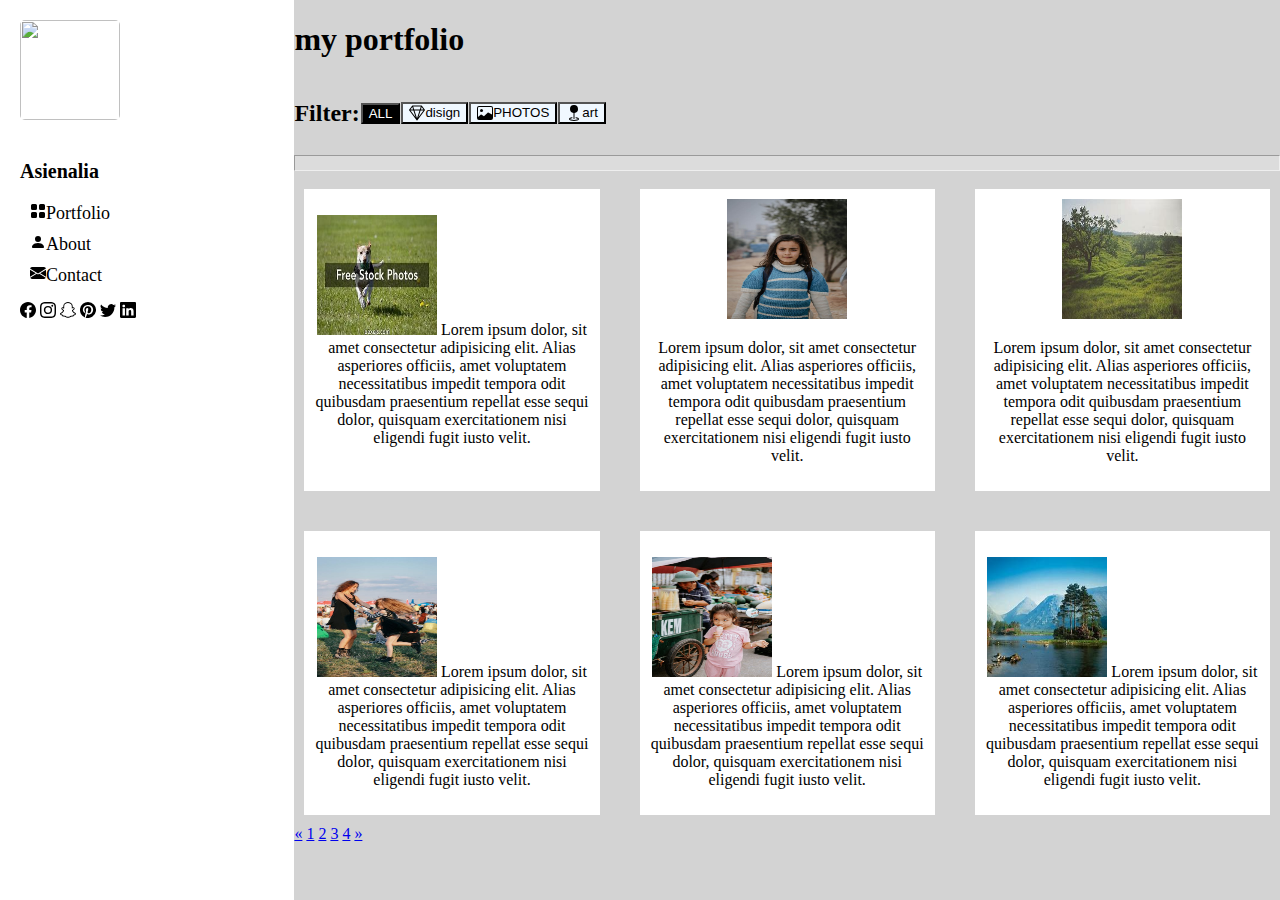
==== index.html @ 68a9106b "changed quiz to index" ====
<!DOCTYPE html>
<html>
  <head>
    <title>portfolio</title>
    <link rel="stylesheet" href="./quiz.css" />
  </head>
  <body>
    <div class="main_container">
      <div class="left_container">
        <img
          id="avatar"
          src="https://images.pexels.com/photos/7939870/pexels-photo-7939870.jpeg?auto=compress&cs=tinysrgb&w=400"
          alt=""
        />
        <p id="username">Asienalia</p>
        <nav>
          <ul>
            <li>
              <a href="#">
                <svg
                  xmlns="http://www.w3.org/2000/svg"
                  width="16"
                  height="16"
                  fill="currentColor"
                  class="bi bi-grid-fill"
                  viewBox="0 0 16 16"
                >
                  <path
                    d="M1 2.5A1.5 1.5 0 0 1 2.5 1h3A1.5 1.5 0 0 1 7 2.5v3A1.5 1.5 0 0 1 5.5 7h-3A1.5 1.5 0 0 1 1 5.5v-3zm8 0A1.5 1.5 0 0 1 10.5 1h3A1.5 1.5 0 0 1 15 2.5v3A1.5 1.5 0 0 1 13.5 7h-3A1.5 1.5 0 0 1 9 5.5v-3zm-8 8A1.5 1.5 0 0 1 2.5 9h3A1.5 1.5 0 0 1 7 10.5v3A1.5 1.5 0 0 1 5.5 15h-3A1.5 1.5 0 0 1 1 13.5v-3zm8 0A1.5 1.5 0 0 1 10.5 9h3a1.5 1.5 0 0 1 1.5 1.5v3a1.5 1.5 0 0 1-1.5 1.5h-3A1.5 1.5 0 0 1 9 13.5v-3z"
                  /></svg
                >Portfolio</a
              >
            </li>
            <li>
              <a href="#">
                <svg
                  xmlns="http://www.w3.org/2000/svg"
                  width="16"
                  height="16"
                  fill="currentColor"
                  class="bi bi-person-fill"
                  viewBox="0 0 16 16"
                >
                  <path
                    d="M3 14s-1 0-1-1 1-4 6-4 6 3 6 4-1 1-1 1H3Zm5-6a3 3 0 1 0 0-6 3 3 0 0 0 0 6Z"
                  /></svg
                >About</a
              >
            </li>
            <li>
              <a href="#">
                <svg
                  xmlns="http://www.w3.org/2000/svg"
                  width="16"
                  height="16"
                  fill="currentColor"
                  class="bi bi-envelope-fill"
                  viewBox="0 0 16 16"
                >
                  <path
                    d="M.05 3.555A2 2 0 0 1 2 2h12a2 2 0 0 1 1.95 1.555L8 8.414.05 3.555ZM0 4.697v7.104l5.803-3.558L0 4.697ZM6.761 8.83l-6.57 4.027A2 2 0 0 0 2 14h12a2 2 0 0 0 1.808-1.144l-6.57-4.027L8 9.586l-1.239-.757Zm3.436-.586L16 11.801V4.697l-5.803 3.546Z"
                  /></svg
                >Contact</a
              >
            </li>
          </ul>
          <div class="social_media">
            <svg
              xmlns="http://www.w3.org/2000/svg"
              width="16"
              height="16"
              fill="currentColor"
              class="bi bi-facebook"
              viewBox="0 0 16 16"
            >
              <path
                d="M16 8.049c0-4.446-3.582-8.05-8-8.05C3.58 0-.002 3.603-.002 8.05c0 4.017 2.926 7.347 6.75 7.951v-5.625h-2.03V8.05H6.75V6.275c0-2.017 1.195-3.131 3.022-3.131.876 0 1.791.157 1.791.157v1.98h-1.009c-.993 0-1.303.621-1.303 1.258v1.51h2.218l-.354 2.326H9.25V16c3.824-.604 6.75-3.934 6.75-7.951z"
              />
            </svg>
            <svg
              xmlns="http://www.w3.org/2000/svg"
              width="16"
              height="16"
              fill="currentColor"
              class="bi bi-instagram"
              viewBox="0 0 16 16"
            >
              <path
                d="M8 0C5.829 0 5.556.01 4.703.048 3.85.088 3.269.222 2.76.42a3.917 3.917 0 0 0-1.417.923A3.927 3.927 0 0 0 .42 2.76C.222 3.268.087 3.85.048 4.7.01 5.555 0 5.827 0 8.001c0 2.172.01 2.444.048 3.297.04.852.174 1.433.372 1.942.205.526.478.972.923 1.417.444.445.89.719 1.416.923.51.198 1.09.333 1.942.372C5.555 15.99 5.827 16 8 16s2.444-.01 3.298-.048c.851-.04 1.434-.174 1.943-.372a3.916 3.916 0 0 0 1.416-.923c.445-.445.718-.891.923-1.417.197-.509.332-1.09.372-1.942C15.99 10.445 16 10.173 16 8s-.01-2.445-.048-3.299c-.04-.851-.175-1.433-.372-1.941a3.926 3.926 0 0 0-.923-1.417A3.911 3.911 0 0 0 13.24.42c-.51-.198-1.092-.333-1.943-.372C10.443.01 10.172 0 7.998 0h.003zm-.717 1.442h.718c2.136 0 2.389.007 3.232.046.78.035 1.204.166 1.486.275.373.145.64.319.92.599.28.28.453.546.598.92.11.281.24.705.275 1.485.039.843.047 1.096.047 3.231s-.008 2.389-.047 3.232c-.035.78-.166 1.203-.275 1.485a2.47 2.47 0 0 1-.599.919c-.28.28-.546.453-.92.598-.28.11-.704.24-1.485.276-.843.038-1.096.047-3.232.047s-2.39-.009-3.233-.047c-.78-.036-1.203-.166-1.485-.276a2.478 2.478 0 0 1-.92-.598 2.48 2.48 0 0 1-.6-.92c-.109-.281-.24-.705-.275-1.485-.038-.843-.046-1.096-.046-3.233 0-2.136.008-2.388.046-3.231.036-.78.166-1.204.276-1.486.145-.373.319-.64.599-.92.28-.28.546-.453.92-.598.282-.11.705-.24 1.485-.276.738-.034 1.024-.044 2.515-.045v.002zm4.988 1.328a.96.96 0 1 0 0 1.92.96.96 0 0 0 0-1.92zm-4.27 1.122a4.109 4.109 0 1 0 0 8.217 4.109 4.109 0 0 0 0-8.217zm0 1.441a2.667 2.667 0 1 1 0 5.334 2.667 2.667 0 0 1 0-5.334z"
              />
            </svg>
            <svg
              xmlns="http://www.w3.org/2000/svg"
              width="16"
              height="16"
              fill="currentColor"
              class="bi bi-snapchat"
              viewBox="0 0 16 16"
            >
              <path
                d="M15.943 11.526c-.111-.303-.323-.465-.564-.599a1.416 1.416 0 0 0-.123-.064l-.219-.111c-.752-.399-1.339-.902-1.746-1.498a3.387 3.387 0 0 1-.3-.531c-.034-.1-.032-.156-.008-.207a.338.338 0 0 1 .097-.1c.129-.086.262-.173.352-.231.162-.104.289-.187.371-.245.309-.216.525-.446.66-.702a1.397 1.397 0 0 0 .069-1.16c-.205-.538-.713-.872-1.329-.872a1.829 1.829 0 0 0-.487.065c.006-.368-.002-.757-.035-1.139-.116-1.344-.587-2.048-1.077-2.61a4.294 4.294 0 0 0-1.095-.881C9.764.216 8.92 0 7.999 0c-.92 0-1.76.216-2.505.641-.412.232-.782.53-1.097.883-.49.562-.96 1.267-1.077 2.61-.033.382-.04.772-.036 1.138a1.83 1.83 0 0 0-.487-.065c-.615 0-1.124.335-1.328.873a1.398 1.398 0 0 0 .067 1.161c.136.256.352.486.66.701.082.058.21.14.371.246l.339.221a.38.38 0 0 1 .109.11c.026.053.027.11-.012.217a3.363 3.363 0 0 1-.295.52c-.398.583-.968 1.077-1.696 1.472-.385.204-.786.34-.955.8-.128.348-.044.743.28 1.075.119.125.257.23.409.31a4.43 4.43 0 0 0 1 .4.66.66 0 0 1 .202.09c.118.104.102.26.259.488.079.118.18.22.296.3.33.229.701.243 1.095.258.355.014.758.03 1.217.18.19.064.389.186.618.328.55.338 1.305.802 2.566.802 1.262 0 2.02-.466 2.576-.806.227-.14.424-.26.609-.321.46-.152.863-.168 1.218-.181.393-.015.764-.03 1.095-.258a1.14 1.14 0 0 0 .336-.368c.114-.192.11-.327.217-.42a.625.625 0 0 1 .19-.087 4.446 4.446 0 0 0 1.014-.404c.16-.087.306-.2.429-.336l.004-.005c.304-.325.38-.709.256-1.047Zm-1.121.602c-.684.378-1.139.337-1.493.565-.3.193-.122.61-.34.76-.269.186-1.061-.012-2.085.326-.845.279-1.384 1.082-2.903 1.082-1.519 0-2.045-.801-2.904-1.084-1.022-.338-1.816-.14-2.084-.325-.218-.15-.041-.568-.341-.761-.354-.228-.809-.187-1.492-.563-.436-.24-.189-.39-.044-.46 2.478-1.199 2.873-3.05 2.89-3.188.022-.166.045-.297-.138-.466-.177-.164-.962-.65-1.18-.802-.36-.252-.52-.503-.402-.812.082-.214.281-.295.49-.295a.93.93 0 0 1 .197.022c.396.086.78.285 1.002.338.027.007.054.01.082.011.118 0 .16-.06.152-.195-.026-.433-.087-1.277-.019-2.066.094-1.084.444-1.622.859-2.097.2-.229 1.137-1.22 2.93-1.22 1.792 0 2.732.987 2.931 1.215.416.475.766 1.013.859 2.098.068.788.009 1.632-.019 2.065-.01.142.034.195.152.195a.35.35 0 0 0 .082-.01c.222-.054.607-.253 1.002-.338a.912.912 0 0 1 .197-.023c.21 0 .409.082.49.295.117.309-.04.56-.401.812-.218.152-1.003.638-1.18.802-.184.169-.16.3-.139.466.018.14.413 1.991 2.89 3.189.147.073.394.222-.041.464Z"
              />
            </svg>
            <svg
              xmlns="http://www.w3.org/2000/svg"
              width="16"
              height="16"
              fill="currentColor"
              class="bi bi-pinterest"
              viewBox="0 0 16 16"
            >
              <path
                d="M8 0a8 8 0 0 0-2.915 15.452c-.07-.633-.134-1.606.027-2.297.146-.625.938-3.977.938-3.977s-.239-.479-.239-1.187c0-1.113.645-1.943 1.448-1.943.682 0 1.012.512 1.012 1.127 0 .686-.437 1.712-.663 2.663-.188.796.4 1.446 1.185 1.446 1.422 0 2.515-1.5 2.515-3.664 0-1.915-1.377-3.254-3.342-3.254-2.276 0-3.612 1.707-3.612 3.471 0 .688.265 1.425.595 1.826a.24.24 0 0 1 .056.23c-.061.252-.196.796-.222.907-.035.146-.116.177-.268.107-1-.465-1.624-1.926-1.624-3.1 0-2.523 1.834-4.84 5.286-4.84 2.775 0 4.932 1.977 4.932 4.62 0 2.757-1.739 4.976-4.151 4.976-.811 0-1.573-.421-1.834-.919l-.498 1.902c-.181.695-.669 1.566-.995 2.097A8 8 0 1 0 8 0z"
              />
            </svg>
            <svg
              xmlns="http://www.w3.org/2000/svg"
              width="16"
              height="16"
              fill="currentColor"
              class="bi bi-twitter"
              viewBox="0 0 16 16"
            >
              <path
                d="M5.026 15c6.038 0 9.341-5.003 9.341-9.334 0-.14 0-.282-.006-.422A6.685 6.685 0 0 0 16 3.542a6.658 6.658 0 0 1-1.889.518 3.301 3.301 0 0 0 1.447-1.817 6.533 6.533 0 0 1-2.087.793A3.286 3.286 0 0 0 7.875 6.03a9.325 9.325 0 0 1-6.767-3.429 3.289 3.289 0 0 0 1.018 4.382A3.323 3.323 0 0 1 .64 6.575v.045a3.288 3.288 0 0 0 2.632 3.218 3.203 3.203 0 0 1-.865.115 3.23 3.23 0 0 1-.614-.057 3.283 3.283 0 0 0 3.067 2.277A6.588 6.588 0 0 1 .78 13.58a6.32 6.32 0 0 1-.78-.045A9.344 9.344 0 0 0 5.026 15z"
              />
            </svg>
            <svg xmlns="http://www.w3.org/2000/svg" width="16" height="16" fill="currentColor" class="bi bi-linkedin" viewBox="0 0 16 16">
  <path d="M0 1.146C0 .513.526 0 1.175 0h13.65C15.474 0 16 .513 16 1.146v13.708c0 .633-.526 1.146-1.175 1.146H1.175C.526 16 0 15.487 0 14.854V1.146zm4.943 12.248V6.169H2.542v7.225h2.401zm-1.2-8.212c.837 0 1.358-.554 1.358-1.248-.015-.709-.52-1.248-1.342-1.248-.822 0-1.359.54-1.359 1.248 0 .694.521 1.248 1.327 1.248h.016zm4.908 8.212V9.359c0-.216.016-.432.08-.586.173-.431.568-.878 1.232-.878.869 0 1.216.662 1.216 1.634v3.865h2.401V9.25c0-2.22-1.184-3.252-2.764-3.252-1.274 0-1.845.7-2.165 1.193v.025h-.016a5.54 5.54 0 0 1 .016-.025V6.169h-2.4c.03.678 0 7.225 0 7.225h2.4z"/>
</svg>
          </div>
        </nav>
      </div>
      <div class="right_container">
        <h1 id="logo">my portfolio</h1>

        <div class="butns">
          <h2>Filter:</h2>

          <button id="all">ALL</button>
          <button>
            <svg
              xmlns="http://www.w3.org/2000/svg"
              width="16"
              height="16"
              fill="currentColor"
              class="bi bi-gem"
              viewBox="0 0 16 16"
            >
              <path
                d="M3.1.7a.5.5 0 0 1 .4-.2h9a.5.5 0 0 1 .4.2l2.976 3.974c.149.185.156.45.01.644L8.4 15.3a.5.5 0 0 1-.8 0L.1 5.3a.5.5 0 0 1 0-.6l3-4zm11.386 3.785-1.806-2.41-.776 2.413 2.582-.003zm-3.633.004.961-2.989H4.186l.963 2.995 5.704-.006zM5.47 5.495 8 13.366l2.532-7.876-5.062.005zm-1.371-.999-.78-2.422-1.818 2.425 2.598-.003zM1.499 5.5l5.113 6.817-2.192-6.82L1.5 5.5zm7.889 6.817 5.123-6.83-2.928.002-2.195 6.828z"
              />
            </svg>
            disign
          </button>

          <button>
            <svg
              xmlns="http://www.w3.org/2000/svg"
              width="16"
              height="16"
              fill="currentColor"
              class="bi bi-image"
              viewBox="0 0 16 16"
            >
              <path d="M6.002 5.5a1.5 1.5 0 1 1-3 0 1.5 1.5 0 0 1 3 0z" />
              <path
                d="M2.002 1a2 2 0 0 0-2 2v10a2 2 0 0 0 2 2h12a2 2 0 0 0 2-2V3a2 2 0 0 0-2-2h-12zm12 1a1 1 0 0 1 1 1v6.5l-3.777-1.947a.5.5 0 0 0-.577.093l-3.71 3.71-2.66-1.772a.5.5 0 0 0-.63.062L1.002 12V3a1 1 0 0 1 1-1h12z"
              />
            </svg>
            PHOTOS
          </button>
          <button>
            <svg
              xmlns="http://www.w3.org/2000/svg"
              width="16"
              height="16"
              fill="currentColor"
              class="bi bi-geo-fill"
              viewBox="0 0 16 16"
            >
              <path
                fill-rule="evenodd"
                d="M4 4a4 4 0 1 1 4.5 3.969V13.5a.5.5 0 0 1-1 0V7.97A4 4 0 0 1 4 3.999zm2.493 8.574a.5.5 0 0 1-.411.575c-.712.118-1.28.295-1.655.493a1.319 1.319 0 0 0-.37.265.301.301 0 0 0-.057.09V14l.002.008a.147.147 0 0 0 .016.033.617.617 0 0 0 .145.15c.165.13.435.27.813.395.751.25 1.82.414 3.024.414s2.273-.163 3.024-.414c.378-.126.648-.265.813-.395a.619.619 0 0 0 .146-.15.148.148 0 0 0 .015-.033L12 14v-.004a.301.301 0 0 0-.057-.09 1.318 1.318 0 0 0-.37-.264c-.376-.198-.943-.375-1.655-.493a.5.5 0 1 1 .164-.986c.77.127 1.452.328 1.957.594C12.5 13 13 13.4 13 14c0 .426-.26.752-.544.977-.29.228-.68.413-1.116.558-.878.293-2.059.465-3.34.465-1.281 0-2.462-.172-3.34-.465-.436-.145-.826-.33-1.116-.558C3.26 14.752 3 14.426 3 14c0-.599.5-1 .961-1.243.505-.266 1.187-.467 1.957-.594a.5.5 0 0 1 .575.411z"
              /></svg
            >art
          </button>
        </div>
        <div>
          <hr />
        </div>

        <div class="main_part">
          <div class="item">
            <p>
              <img src="OIP.jfif" alt="" />
              Lorem ipsum dolor, sit amet consectetur adipisicing elit. Alias
              asperiores officiis, amet voluptatem necessitatibus impedit
              tempora odit quibusdam praesentium repellat esse sequi dolor,
              quisquam exercitationem nisi eligendi fugit iusto velit.
            </p>
          </div>
          <div class="item">
            <img src="pexels-photo-10352348.jpeg" alt="" />
            <p>
              Lorem ipsum dolor, sit amet consectetur adipisicing elit. Alias
              asperiores officiis, amet voluptatem necessitatibus impedit
              tempora odit quibusdam praesentium repellat esse sequi dolor,
              quisquam exercitationem nisi eligendi fugit iusto velit.
            </p>
          </div>
          <div class="item">
            <img src="OIP (1).jfif" alt="" />
            <p>
              Lorem ipsum dolor, sit amet consectetur adipisicing elit. Alias
              asperiores officiis, amet voluptatem necessitatibus impedit
              tempora odit quibusdam praesentium repellat esse sequi dolor,
              quisquam exercitationem nisi eligendi fugit iusto velit.
            </p>
          </div>
          <div class="item">
            <p>
              <img src="pexels-photo-10186854.jpeg" alt="" />
              Lorem ipsum dolor, sit amet consectetur adipisicing elit. Alias
              asperiores officiis, amet voluptatem necessitatibus impedit
              tempora odit quibusdam praesentium repellat esse sequi dolor,
              quisquam exercitationem nisi eligendi fugit iusto velit.
            </p>
          </div>
          <div class="item">
            <p>
              <img src="pexels-photo-12450076.jpeg" alt="" />
              Lorem ipsum dolor, sit amet consectetur adipisicing elit. Alias
              asperiores officiis, amet voluptatem necessitatibus impedit
              tempora odit quibusdam praesentium repellat esse sequi dolor,
              quisquam exercitationem nisi eligendi fugit iusto velit.
            </p>
          </div>
          <div class="item">
            <p>
              <img src="OIP (2).jfif" alt="" />
              Lorem ipsum dolor, sit amet consectetur adipisicing elit. Alias
              asperiores officiis, amet voluptatem necessitatibus impedit
              tempora odit quibusdam praesentium repellat esse sequi dolor,
              quisquam exercitationem nisi eligendi fugit iusto velit.
            </p>
      </div>
    </div>
     <div class="w3-center w3-padding-32">
      <div class="w3-bar">
        <a href="#" class="w3-bar-item w3-button w3-hover-black">«</a>
        <a href="#" class="w3-bar-item w3-black w3-button">1</a>
        <a href="#" class="w3-bar-item w3-button w3-hover-black">2</a>
        <a href="#" class="w3-bar-item w3-button w3-hover-black">3</a>
        <a href="#" class="w3-bar-item w3-button w3-hover-black">4</a>
        <a href="#" class="w3-bar-item w3-button w3-hover-black">»</a>
        
      </div>
      </div>
  </body>
</html>
---- quiz.css ----
body {
  margin: 0;
  padding: 0;
  background-color: lightgrey;
}

.main_container {
  width: 100%;
  height: 100%;
  display: flex;
}
.left_container {
  background-color: white;
  height: 100vh;
  flex: 0.23;
}
.right_container {
  height: 100vh;
  flex: 0.77;
}
#avatar {
  width: 100px;
  height: 100px;
  margin: 20px;
  border-radius: 5%;
}
#username {
  font-size: 20px;
  font-weight: bold;
  margin: 20px;
}
nav {
  margin: 20px;
}
nav ul {
  list-style: none;
  padding: 0;
}
nav ul li {
  margin: 10px;
  width: 100%;
}
nav ul li a {
  text-decoration: none;
  color: black;
  font-size: 18px;
}
button {
  background-color: aliceblue;
  color: black;
  border-radius: 0px;
  display: flex;
  text-align: justify;
}
#all {
  color: white;
  background-color: black;
}

.butns {
  align-items: center;
  display: flex;
  gap: 1px;
}
img {
  height: 120px;
  width: 120px;
  border-radius: 0px;
  gap: 1px;
}
.main_part {
  padding: 10px;
  display: grid;
  grid-template-columns: repeat(3, 1fr);
  gap: 40px;
  justify-content: center;
}
p {
  font-weight: 200;
}
.item {
  background-color: white;
  border-radius: 0px;
  padding: 10px;
  text-align: center;
}
hr {
  padding: 7px;
  background-color: gainsboro;
}
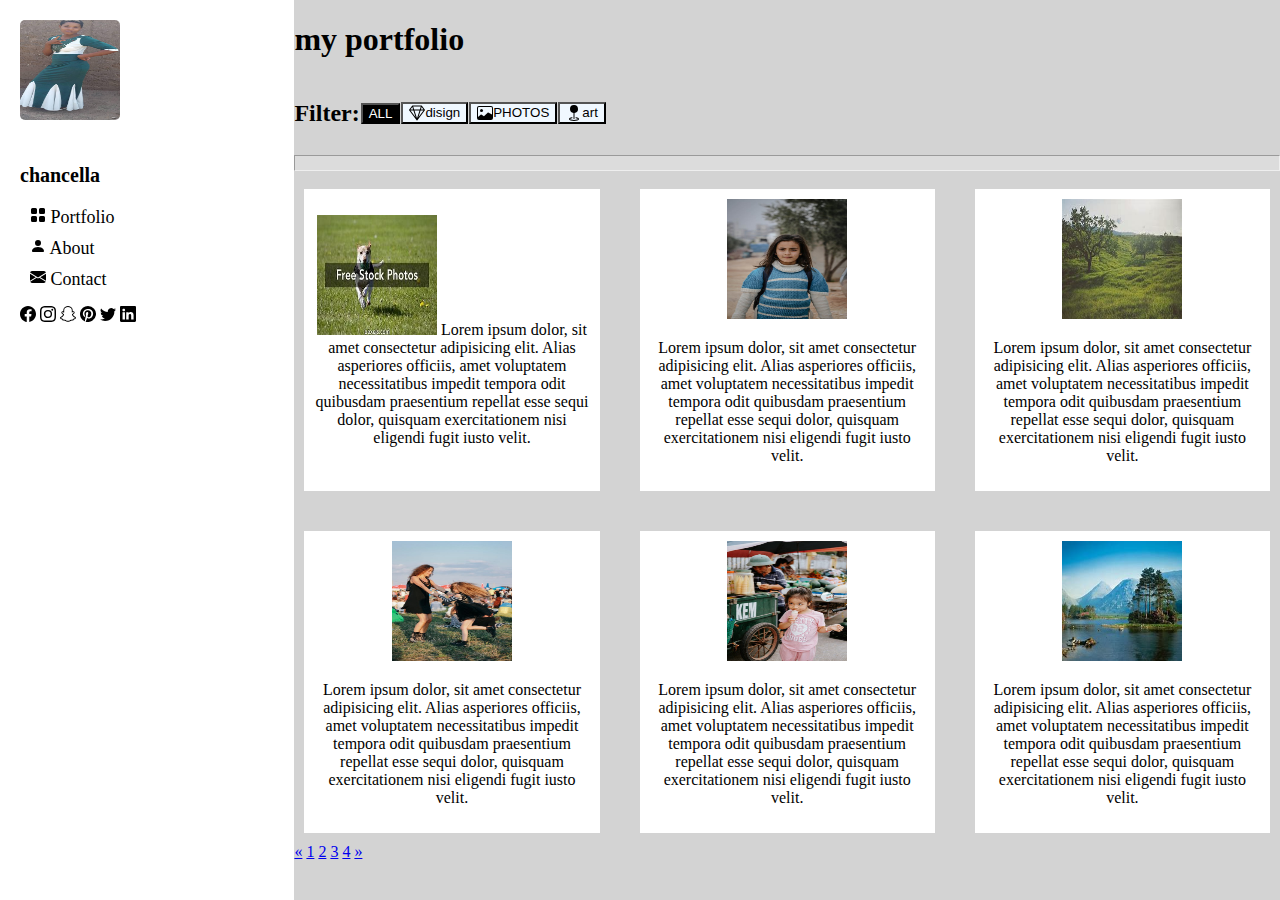
==== commit 4999029f: "add change image" ====
--- a/index.html
+++ b/index.html
@@ -3,16 +3,17 @@
   <head>
     <title>portfolio</title>
     <link rel="stylesheet" href="./quiz.css" />
+    <link rel="shortcut icon" href="./OIP (2).jfif" type="image/x-icon">
   </head>
   <body>
     <div class="main_container">
       <div class="left_container">
         <img
           id="avatar"
-          src="https://images.pexels.com/photos/7939870/pexels-photo-7939870.jpeg?auto=compress&cs=tinysrgb&w=400"
+          src="./321749525_3555399008079681_8269867337279687920_n.jpg"
           alt=""
         />
-        <p id="username">Asienalia</p>
+        <p id="username">chancella</p>
         <nav>
           <ul>
             <li>
@@ -27,9 +28,9 @@
                 >
                   <path
                     d="M1 2.5A1.5 1.5 0 0 1 2.5 1h3A1.5 1.5 0 0 1 7 2.5v3A1.5 1.5 0 0 1 5.5 7h-3A1.5 1.5 0 0 1 1 5.5v-3zm8 0A1.5 1.5 0 0 1 10.5 1h3A1.5 1.5 0 0 1 15 2.5v3A1.5 1.5 0 0 1 13.5 7h-3A1.5 1.5 0 0 1 9 5.5v-3zm-8 8A1.5 1.5 0 0 1 2.5 9h3A1.5 1.5 0 0 1 7 10.5v3A1.5 1.5 0 0 1 5.5 15h-3A1.5 1.5 0 0 1 1 13.5v-3zm8 0A1.5 1.5 0 0 1 10.5 9h3a1.5 1.5 0 0 1 1.5 1.5v3a1.5 1.5 0 0 1-1.5 1.5h-3A1.5 1.5 0 0 1 9 13.5v-3z"
-                  /></svg
-                >Portfolio</a
-              >
+                  /></svg>
+                  Portfolio
+              </a>
             </li>
             <li>
               <a href="#">
@@ -43,9 +44,8 @@
                 >
                   <path
                     d="M3 14s-1 0-1-1 1-4 6-4 6 3 6 4-1 1-1 1H3Zm5-6a3 3 0 1 0 0-6 3 3 0 0 0 0 6Z"
-                  /></svg
-                >About</a
-              >
+                  /></svg>
+                  About</a>
             </li>
             <li>
               <a href="#">
@@ -59,9 +59,8 @@
                 >
                   <path
                     d="M.05 3.555A2 2 0 0 1 2 2h12a2 2 0 0 1 1.95 1.555L8 8.414.05 3.555ZM0 4.697v7.104l5.803-3.558L0 4.697ZM6.761 8.83l-6.57 4.027A2 2 0 0 0 2 14h12a2 2 0 0 0 1.808-1.144l-6.57-4.027L8 9.586l-1.239-.757Zm3.436-.586L16 11.801V4.697l-5.803 3.546Z"
-                  /></svg
-                >Contact</a
-              >
+                  /></svg>
+                  Contact</a>
             </li>
           </ul>
           <div class="social_media">
@@ -219,26 +218,26 @@
             </p>
           </div>
           <div class="item">
-            <p>
-              <img src="pexels-photo-10186854.jpeg" alt="" />
-              Lorem ipsum dolor, sit amet consectetur adipisicing elit. Alias
-              asperiores officiis, amet voluptatem necessitatibus impedit
-              tempora odit quibusdam praesentium repellat esse sequi dolor,
-              quisquam exercitationem nisi eligendi fugit iusto velit.
-            </p>
-          </div>
-          <div class="item">
-            <p>
-              <img src="pexels-photo-12450076.jpeg" alt="" />
-              Lorem ipsum dolor, sit amet consectetur adipisicing elit. Alias
-              asperiores officiis, amet voluptatem necessitatibus impedit
-              tempora odit quibusdam praesentium repellat esse sequi dolor,
-              quisquam exercitationem nisi eligendi fugit iusto velit.
-            </p>
-          </div>
-          <div class="item">
-            <p>
-              <img src="OIP (2).jfif" alt="" />
+            <img src="pexels-photo-10186854.jpeg" alt="" />
+            <p>
+              Lorem ipsum dolor, sit amet consectetur adipisicing elit. Alias
+              asperiores officiis, amet voluptatem necessitatibus impedit
+              tempora odit quibusdam praesentium repellat esse sequi dolor,
+              quisquam exercitationem nisi eligendi fugit iusto velit.
+            </p>
+          </div>
+          <div class="item">
+            <img src="pexels-photo-12450076.jpeg" alt="" />
+            <p>
+              Lorem ipsum dolor, sit amet consectetur adipisicing elit. Alias
+              asperiores officiis, amet voluptatem necessitatibus impedit
+              tempora odit quibusdam praesentium repellat esse sequi dolor,
+              quisquam exercitationem nisi eligendi fugit iusto velit.
+            </p>
+          </div>
+          <div class="item">
+            <img src="OIP (2).jfif" alt="" />
+            <p>
               Lorem ipsum dolor, sit amet consectetur adipisicing elit. Alias
               asperiores officiis, amet voluptatem necessitatibus impedit
               tempora odit quibusdam praesentium repellat esse sequi dolor,
